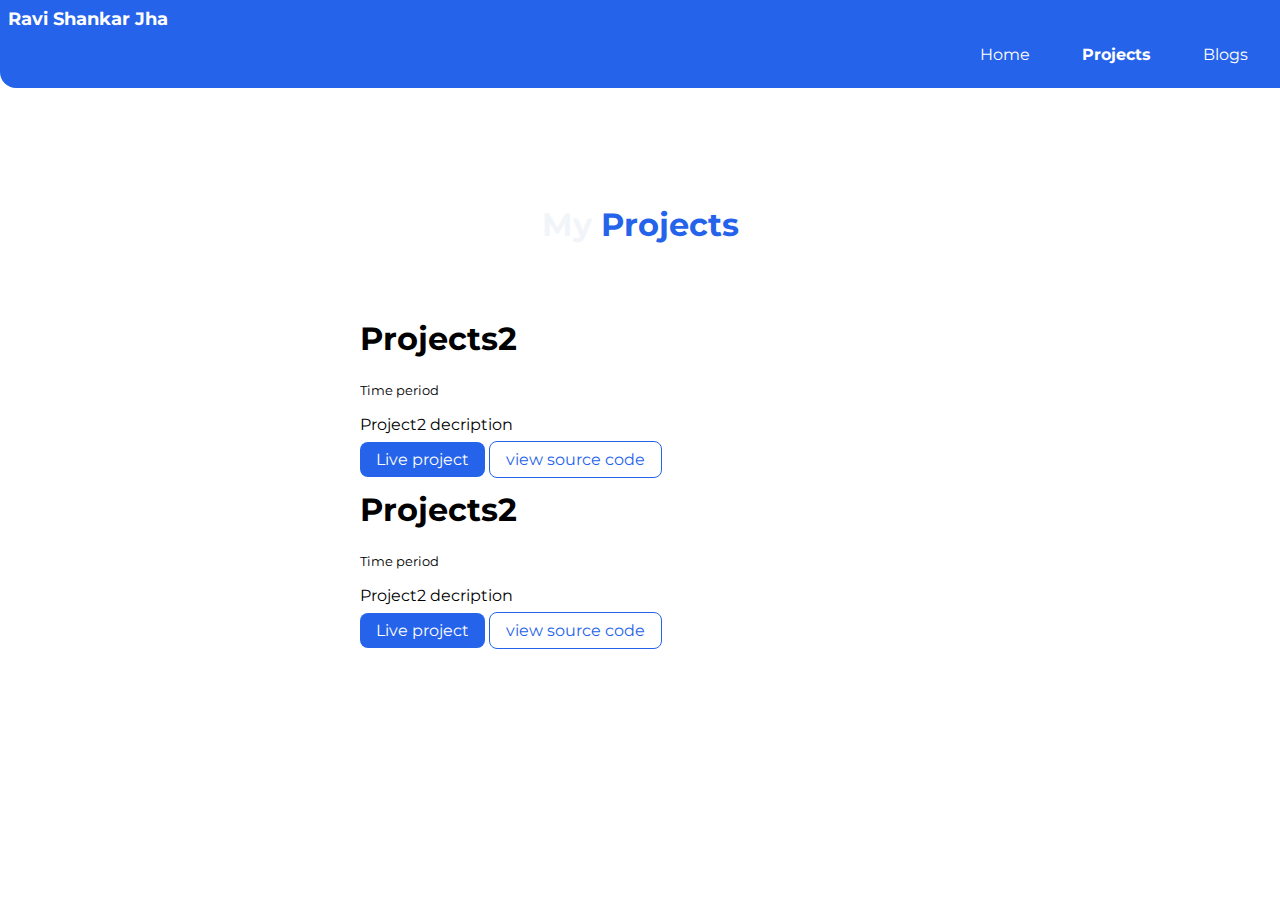
==== projects.html @ 1510c969 "commit" ====
<!DOCTYPE html>
<html lang="en">
<head>
    <meta charset="UTF-8">
    <meta http-equiv="X-UA-Compatible" content="IE=edge">
    <meta name="viewport" content="width=device-width, initial-scale=1.0">
    <title>Projects</title>
    <link href="style.css" rel="stylesheet"/>
</head>
<body>
    <nav class="navigation container">
        <div class="nav-brand">Ravi Shankar Jha</div>
        <ul class="list-non-bullet nav-pills">
            <li class="list-item-inline">
                <a class="link" href="/">Home</a>
            </li>
            <li class="list-item-inline">
                <a class="link link-active" href="/projects.html">Projects</a>
            </li>
            <li class="list-item-inline">
                <a class="link" href="/blogs.html">Blogs</a>
            </li>
        </ul>
    </nav>

    <header class="hero">
        <h1 class="hero-heading"> My <span class="heading-inverted">Projects</span></h1>
    </header>

    <ul class="list-non-bullet">
        <li>
            <div class="conatiner container-center margin-md">
                <h1>Projects2</h1>
            <small>Time period</small>
            <p>Project2 decription</p>
            <a class="link link-primary" href="project-link">Live project</a>
            <a class="link link-secondary"href="github-link">view source code</a>
            </div>
        </li>

        <li>
            <div class="conatiner container-center margin-md">
                <h1>Projects2</h1>
            <small>Time period</small>
            <p>Project2 decription</p>
            <a class="link link-primary" href="project-link">Live project</a>
            <a class="link link-secondary"href="github-link">view source code</a>
            </div>
        </li>
    </ul>

</body>
</html>
---- style.css ----
@import url('https://fonts.googleapis.com/css2?family=Montserrat:wght@400;700&display=swap');

:root {
    --primary-color: #2563eb;
    --dark-gray: #f1f5f9;
    --off-white-color: #e2e8f0;
}
body {
    font-family: 'Montserrat',
    sans-serif;
    margin: 0px;
}

/** spaces **/
.margin-md {
    margin: 2rem;
}

hr {
    margin: 2rem 0rem;
}

/** container **/
.container {
    padding-left: 1rem;
    padding-right: 1rem; 
}

.container-center {
    max-width: 600px;
    margin: auto
}

/** links **/
.link {
    box-sizing: border-box;
    text-decoration: none;
    padding: 0.5rem 1rem;
    /**margin-top: 1rem;
    margin-bottom: 1rem;**/
}
.link-primary {
    background-color: var(--primary-color);
    border-radius: 0.5rem;
    color: white;
    
}

.link-secondary {
    color: var(--primary-color);
    border-radius: 0.5rem;
    border:1px solid var(--primary-color);
}

.list-non-bullet {
    list-style: none;
}

.list-item-inline {
    display: inline;
    padding: 0rem 0.5rem;
}

.navigation {
    background-color: var(--primary-color);
    color: white;
    padding: 0.5rem;
    border-bottom-left-radius: 1rem;
}

.navigation .nav-brand {
    font-weight: bold;
    font-size: 1.1rem;
}

.navigation .nav-pills {
    text-align: right;
}

.navigation .link {
    color: white
}

.navigation .link-active {
    font-weight: bold;
}

/** header **/

.hero {
    padding: 2rem;
    padding-top: 5rem; 
}

.hero .hero-img {
    max-width: 350px;
    display: block;
    margin: auto;
}

.hero .hero-heading {
    text-align: center;
    padding-top: 1rem;
    color: var(--dark-gray)
}

.hero .hero-heading .heading-inverted {
    color: var(--primary-color)
}

.section {
    padding: 1rem;
}

.section h1 {
    text-align: center;
    padding: 2rem;
}

.ow {
    background-color: var(--off-white-color);
}

.footer {
    background-color: var(--primary-color);
    padding: 2rem;
    text-align: center;
    color: white;
    border-top-right-radius: 1rem;
}

.footer .link {
    color: white;
}

.footer .footer-header {
    font-weight: bold;
    font-size: large;
}

.footer ul{
    padding-inline-start: 40px;
}
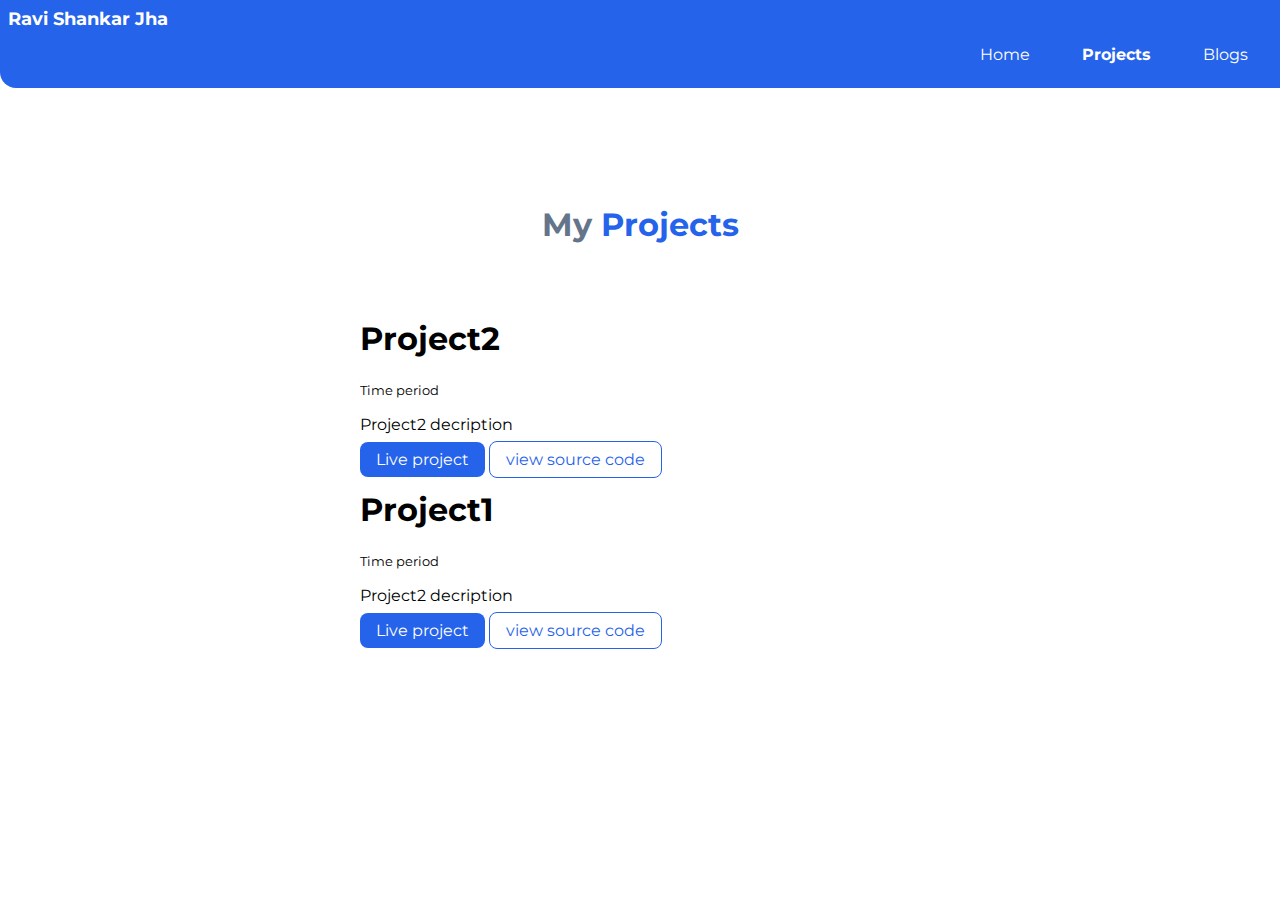
==== commit d653fe2e: "commit" ====
--- a/projects.html
+++ b/projects.html
@@ -30,7 +30,7 @@
     <ul class="list-non-bullet">
         <li>
             <div class="conatiner container-center margin-md">
-                <h1>Projects2</h1>
+                <h1>Project2</h1>
             <small>Time period</small>
             <p>Project2 decription</p>
             <a class="link link-primary" href="project-link">Live project</a>
@@ -40,7 +40,7 @@
 
         <li>
             <div class="conatiner container-center margin-md">
-                <h1>Projects2</h1>
+                <h1>Project1</h1>
             <small>Time period</small>
             <p>Project2 decription</p>
             <a class="link link-primary" href="project-link">Live project</a>
--- a/style.css
+++ b/style.css
@@ -2,7 +2,7 @@
 
 :root {
     --primary-color: #2563eb;
-    --dark-gray: #f1f5f9;
+    --dark-gray: #64748b;
     --off-white-color: #e2e8f0;
 }
 body {
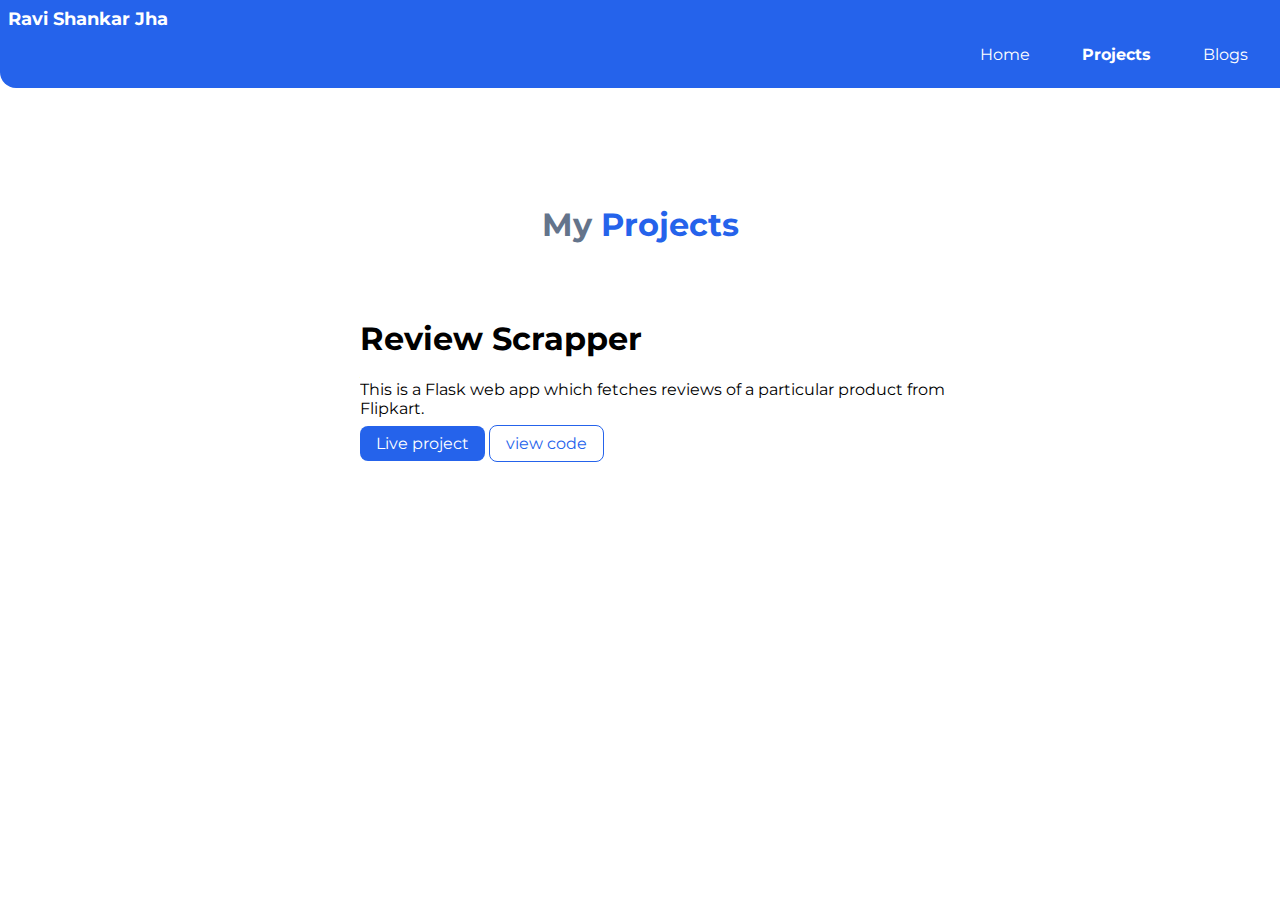
==== commit 26d075fe: "commit" ====
--- a/projects.html
+++ b/projects.html
@@ -30,21 +30,13 @@
     <ul class="list-non-bullet">
         <li>
             <div class="conatiner container-center margin-md">
-                <h1>Project2</h1>
-            <small>Time period</small>
-            <p>Project2 decription</p>
-            <a class="link link-primary" href="project-link">Live project</a>
-            <a class="link link-secondary"href="github-link">view source code</a>
-            </div>
-        </li>
 
         <li>
             <div class="conatiner container-center margin-md">
-                <h1>Project1</h1>
-            <small>Time period</small>
-            <p>Project2 decription</p>
-            <a class="link link-primary" href="project-link">Live project</a>
-            <a class="link link-secondary"href="github-link">view source code</a>
+                <h1>Review Scrapper</h1>
+            <p>This is a Flask web app which fetches reviews of a particular product from Flipkart.</p>
+            <a class="link link-primary" href="https://review-scrapper-rsjha.herokuapp.com/">Live project</a>
+            <a class="link link-secondary"href="https://github.com/rsjha945/ReviewScrapper">view code</a>
             </div>
         </li>
     </ul>
